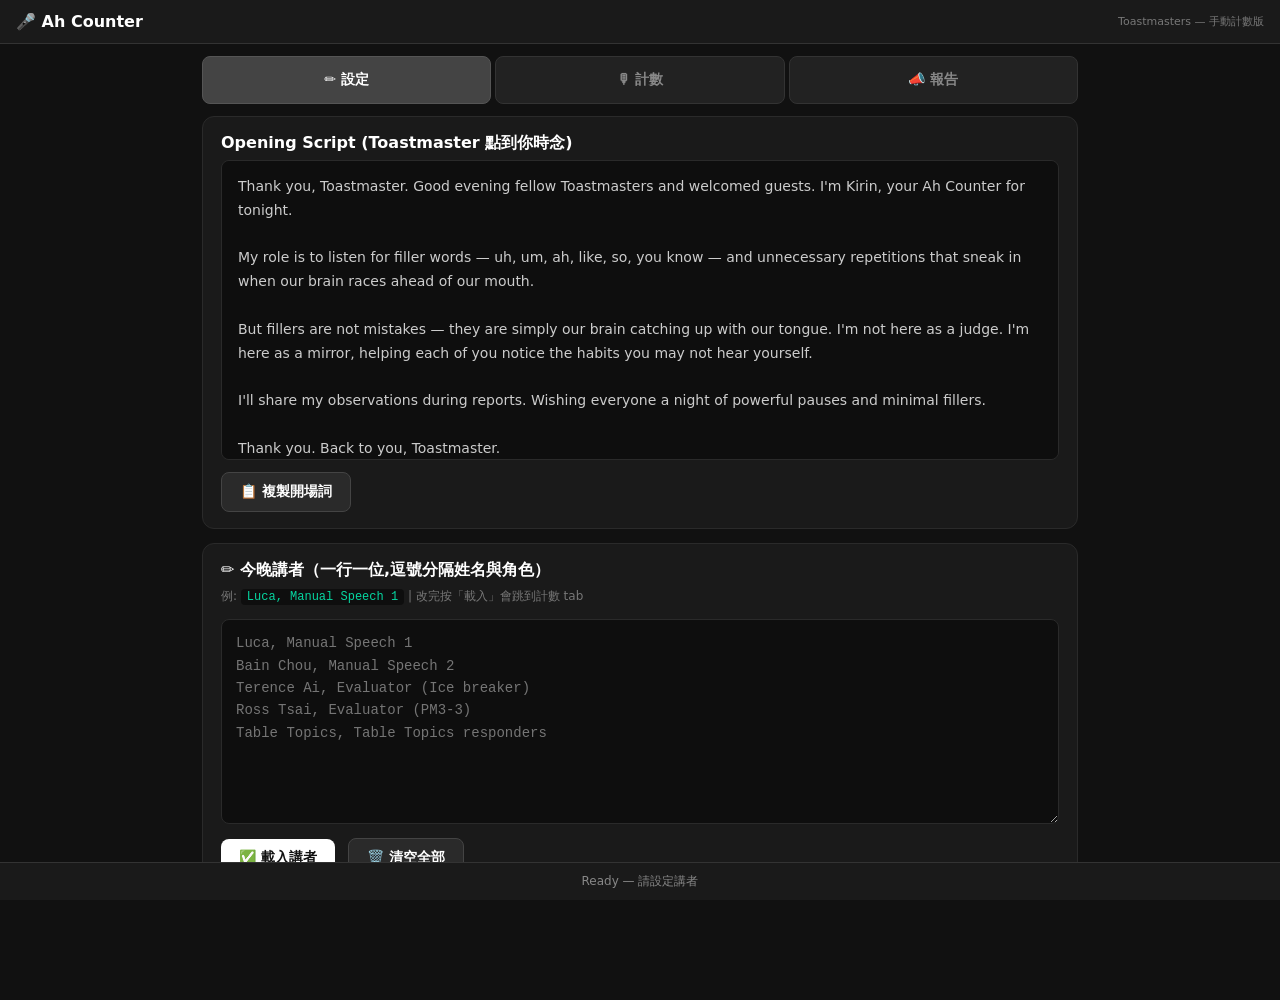
==== docs/index.html @ a533665c "feat: 純前端 GitHub Pages 版 (手動計數,免後端) docs/index.html + style.css + app.js — 完全靜態,可上 GitHub Pages: - 手" ====
<!DOCTYPE html>
<html lang="zh-TW">
<head>
<meta charset="UTF-8">
<meta name="viewport" content="width=device-width, initial-scale=1.0, maximum-scale=1.0, user-scalable=no">
<title>Ah Counter — Toastmasters</title>
<meta name="theme-color" content="#1a1a1a">
<meta name="apple-mobile-web-app-capable" content="yes">
<link rel="stylesheet" href="style.css">
</head>
<body>

<header>
  <h1>🎤 Ah Counter</h1>
  <div class="sub">Toastmasters — 手動計數版</div>
</header>

<div class="container">

  <div class="tabs">
    <div class="tab active" data-tab="setup">✏️ 設定</div>
    <div class="tab" data-tab="count">🎙 計數</div>
    <div class="tab" data-tab="report">📣 報告</div>
  </div>

  <!-- ===== Tab 1: 設定講者 ===== -->
  <div class="tab-content active" id="tab-setup">
    <div class="section-card">
      <h2>Opening Script (Toastmaster 點到你時念)</h2>
      <pre id="opening-text" class="script-box">Thank you, Toastmaster. Good evening fellow Toastmasters and welcomed guests. I'm Kirin, your Ah Counter for tonight.

My role is to listen for filler words — uh, um, ah, like, so, you know — and unnecessary repetitions that sneak in when our brain races ahead of our mouth.

But fillers are not mistakes — they are simply our brain catching up with our tongue. I'm not here as a judge. I'm here as a mirror, helping each of you notice the habits you may not hear yourself.

I'll share my observations during reports. Wishing everyone a night of powerful pauses and minimal fillers.

Thank you. Back to you, Toastmaster.</pre>
      <button class="btn-secondary" id="copy-opening">📋 複製開場詞</button>
    </div>

    <div class="section-card">
      <h2>✏️ 今晚講者（一行一位,逗號分隔姓名與角色）</h2>
      <div class="hint">例: <code>Luca, Manual Speech 1</code> | 改完按「載入」會跳到計數 tab</div>
      <textarea id="speakers-input" rows="8" placeholder="Luca, Manual Speech 1
Bain Chou, Manual Speech 2
Terence Ai, Evaluator (Ice breaker)
Ross Tsai, Evaluator (PM3-3)
Table Topics, Table Topics responders"></textarea>
      <button class="btn-primary" id="btn-load">✅ 載入講者</button>
      <button class="btn-secondary" id="btn-clear-all">🗑️ 清空全部</button>
    </div>
  </div>

  <!-- ===== Tab 2: 計數 ===== -->
  <div class="tab-content" id="tab-count">
    <div id="speaker-cards"></div>
  </div>

  <!-- ===== Tab 3: 報告 ===== -->
  <div class="tab-content" id="tab-report">
    <div class="section-card">
      <h2>📣 Ah Counter's Report</h2>
      <div class="hint">點下方按鈕自動生成英文報告話術</div>
      <pre id="report-text" class="script-box">(尚未生成)</pre>
      <div class="btn-row">
        <button class="btn-primary" id="btn-generate">⚡ 生成報告</button>
        <button class="btn-secondary" id="btn-copy-report">📋 複製</button>
      </div>
    </div>
  </div>

  <div id="status-bar">Ready</div>
</div>

<script src="app.js"></script>
</body>
</html>
---- docs/style.css ----
* { box-sizing: border-box; margin: 0; padding: 0; -webkit-tap-highlight-color: transparent; }
body {
  font-family: -apple-system, "PingFang TC", "Segoe UI", system-ui, sans-serif;
  background: #111; color: #ddd; min-height: 100vh; padding-bottom: 80px;
}
header {
  background: #1a1a1a; padding: 12px 16px;
  display: flex; align-items: center; justify-content: space-between;
  border-bottom: 1px solid #333; position: sticky; top: 0; z-index: 10;
}
header h1 { font-size: 16px; font-weight: 700; color: #fff; }
header .sub { font-size: 11px; color: #777; }
.container { max-width: 900px; margin: 0 auto; padding: 12px; }

.tabs { display: flex; gap: 4px; margin-bottom: 12px; }
.tab {
  flex: 1; padding: 14px 8px; text-align: center; border-radius: 8px;
  font-size: 14px; font-weight: 600; cursor: pointer;
  background: #222; color: #888; border: 1px solid #333; transition: all 0.2s;
}
.tab.active { background: #444; color: #fff; border-color: #555; }
.tab-content { display: none; }
.tab-content.active { display: block; }

.section-card {
  background: #1a1a1a; border: 1px solid #2a2a2a; border-radius: 12px;
  padding: 16px 18px; margin-bottom: 14px;
}
.section-card h2 { color: #fff; font-size: 16px; margin-bottom: 6px; }
.hint { color: #777; font-size: 12px; margin-bottom: 12px; line-height: 1.6; }
.hint code { background: #0e0e0e; padding: 1px 6px; border-radius: 4px; color: #06d6a0; }

.script-box {
  background: #0e0e0e; border: 1px solid #2a2a2a; border-radius: 8px;
  padding: 14px 16px; color: #ccc; font-size: 14px; line-height: 1.7;
  white-space: pre-wrap; font-family: inherit; margin-bottom: 12px;
  max-height: 300px; overflow-y: auto;
}

textarea {
  width: 100%; background: #0e0e0e; border: 1px solid #2a2a2a; color: #ddd;
  padding: 12px 14px; border-radius: 8px; font-family: -apple-system, monospace;
  font-size: 14px; resize: vertical; line-height: 1.6; margin-bottom: 10px;
}
textarea:focus { outline: none; border-color: #4361ee; }

button {
  font-family: inherit; font-size: 14px; font-weight: 600; border: none;
  border-radius: 8px; cursor: pointer; padding: 10px 18px;
  transition: all 0.15s; margin-right: 8px;
}
.btn-primary { background: #fff; color: #111; }
.btn-primary:hover { background: #ddd; }
.btn-secondary { background: #2a2a2a; color: #fff; border: 1px solid #444; }
.btn-secondary:hover { background: #333; }
.btn-row { display: flex; gap: 8px; flex-wrap: wrap; }

/* ===== Speaker Card ===== */
.speaker-card {
  background: #1a1a1a; border: 1px solid #2a2a2a; border-radius: 12px;
  padding: 14px 16px; margin-bottom: 12px;
}
.speaker-card.active { border-color: #ef4444; box-shadow: 0 0 20px rgba(239,68,68,0.2); }
.speaker-card.done { border-color: #22c55e; }

.speaker-header {
  display: flex; align-items: center; justify-content: space-between;
  margin-bottom: 12px; gap: 8px; flex-wrap: wrap;
}
.speaker-name { flex: 1; min-width: 150px; }
.speaker-name .name { color: #fff; font-weight: 700; font-size: 15px; }
.speaker-name .role { color: #777; font-size: 12px; margin-top: 2px; display: block; }
.speaker-total { color: #ffd166; font-size: 18px; font-weight: 700; font-family: "SF Mono", monospace; }

/* Filler buttons grid */
.filler-grid {
  display: grid; grid-template-columns: repeat(auto-fit, minmax(72px, 1fr)); gap: 6px;
}
.filler-btn {
  background: #0e0e0e; border: 1px solid #2a2a2a; border-radius: 8px;
  padding: 8px 4px; text-align: center; cursor: pointer; user-select: none;
  position: relative;
}
.filler-btn:active { background: #1a1a1a; transform: scale(0.95); }
.filler-btn .word { color: #888; font-size: 11px; display: block; }
.filler-btn .count {
  color: #fff; font-size: 22px; font-weight: 700; font-family: "SF Mono", monospace;
  margin-top: 2px;
}
.filler-btn.zero .count { color: #444; }
.filler-btn.warn { background: #3a2810; border-color: #5a3818; }
.filler-btn.warn .count { color: #eab308; }
.filler-btn.hot { background: #3a1010; border-color: #5a1515; }
.filler-btn.hot .count { color: #ef4444; }

.filler-actions { display: flex; gap: 6px; margin-top: 8px; flex-wrap: wrap; }
.filler-actions button {
  flex: 1; min-width: 60px; padding: 6px; font-size: 12px;
  background: #2a2a2a; color: #ccc; border: 1px solid #333;
}
.filler-actions button.danger { background: #2a1010; border-color: #4a1515; color: #ef4444; }

#status-bar {
  position: fixed; bottom: 0; left: 0; right: 0;
  background: #1a1a1a; border-top: 1px solid #333;
  padding: 10px 16px; font-size: 12px; color: #888; text-align: center;
}
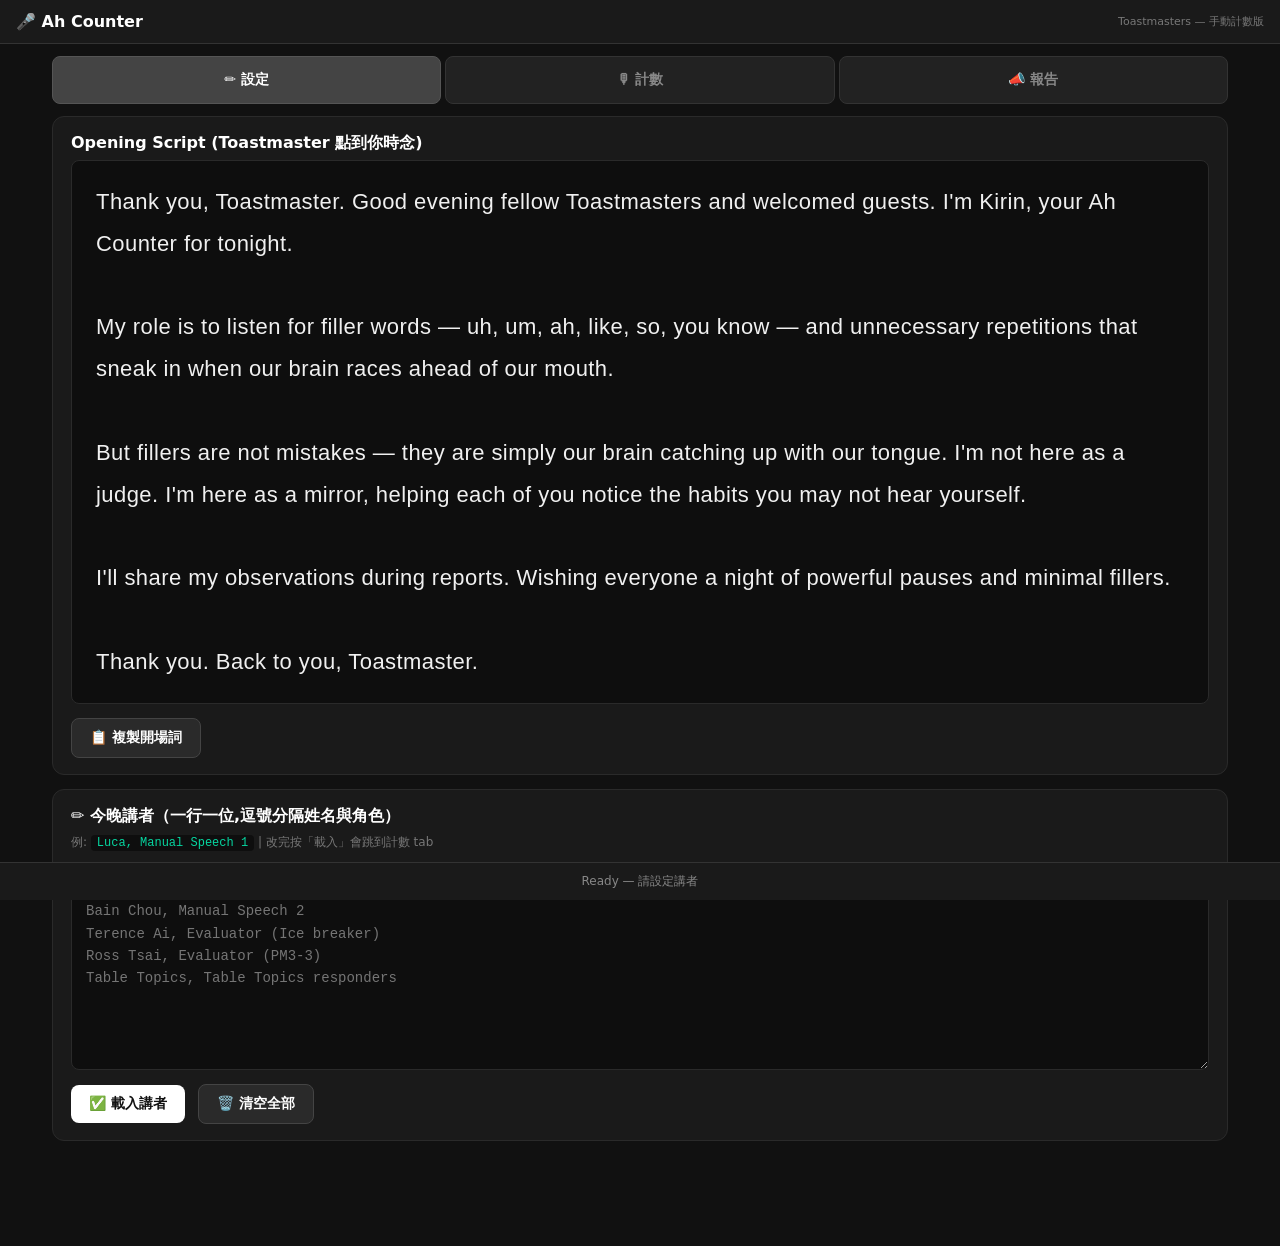
==== commit e21a1fee: "feat: 兩版都加現場新增講者 (Table Topics 用) + inline 編輯姓名" ====
--- a/docs/index.html
+++ b/docs/index.html
@@ -54,6 +54,14 @@
 
   <!-- ===== Tab 2: 計數 ===== -->
   <div class="tab-content" id="tab-count">
+    <div class="section-card">
+      <h2>➕ 現場新增講者 (Table Topics 用)</h2>
+      <div class="add-speaker-row">
+        <input id="add-name" placeholder="姓名" />
+        <input id="add-role" placeholder="角色 (留空=Table Topics)" />
+        <button class="btn-primary" id="btn-add-speaker">+ 新增</button>
+      </div>
+    </div>
     <div id="speaker-cards"></div>
   </div>
 
--- a/docs/style.css
+++ b/docs/style.css
@@ -10,7 +10,7 @@
 }
 header h1 { font-size: 16px; font-weight: 700; color: #fff; }
 header .sub { font-size: 11px; color: #777; }
-.container { max-width: 900px; margin: 0 auto; padding: 12px; }
+.container { max-width: 1200px; margin: 0 auto; padding: 12px; }
 
 .tabs { display: flex; gap: 4px; margin-bottom: 12px; }
 .tab {
@@ -32,9 +32,14 @@
 
 .script-box {
   background: #0e0e0e; border: 1px solid #2a2a2a; border-radius: 8px;
-  padding: 14px 16px; color: #ccc; font-size: 14px; line-height: 1.7;
-  white-space: pre-wrap; font-family: inherit; margin-bottom: 12px;
-  max-height: 300px; overflow-y: auto;
+  padding: 20px 24px; color: #f0f0f0; font-size: 22px; line-height: 1.9;
+  letter-spacing: 0.02em;
+  white-space: pre-wrap; font-family: -apple-system, "Helvetica Neue", sans-serif;
+  margin-bottom: 14px;
+}
+/* Report 區字體最大,上台唸用 */
+#tab-report .script-box {
+  font-size: 28px; line-height: 2.0; color: #fff; padding: 24px 28px;
 }
 
 textarea {
@@ -100,6 +105,16 @@
 }
 .filler-actions button.danger { background: #2a1010; border-color: #4a1515; color: #ef4444; }
 
+/* ===== 新增講者輸入列 ===== */
+.add-speaker-row {
+  display: flex; gap: 8px; margin-top: 8px; flex-wrap: wrap;
+}
+.add-speaker-row input {
+  flex: 1; min-width: 140px;
+  background: #0e0e0e; border: 1px solid #2a2a2a; color: #fff;
+  padding: 12px 14px; border-radius: 6px; font-size: 16px;
+}
+
 #status-bar {
   position: fixed; bottom: 0; left: 0; right: 0;
   background: #1a1a1a; border-top: 1px solid #333;
